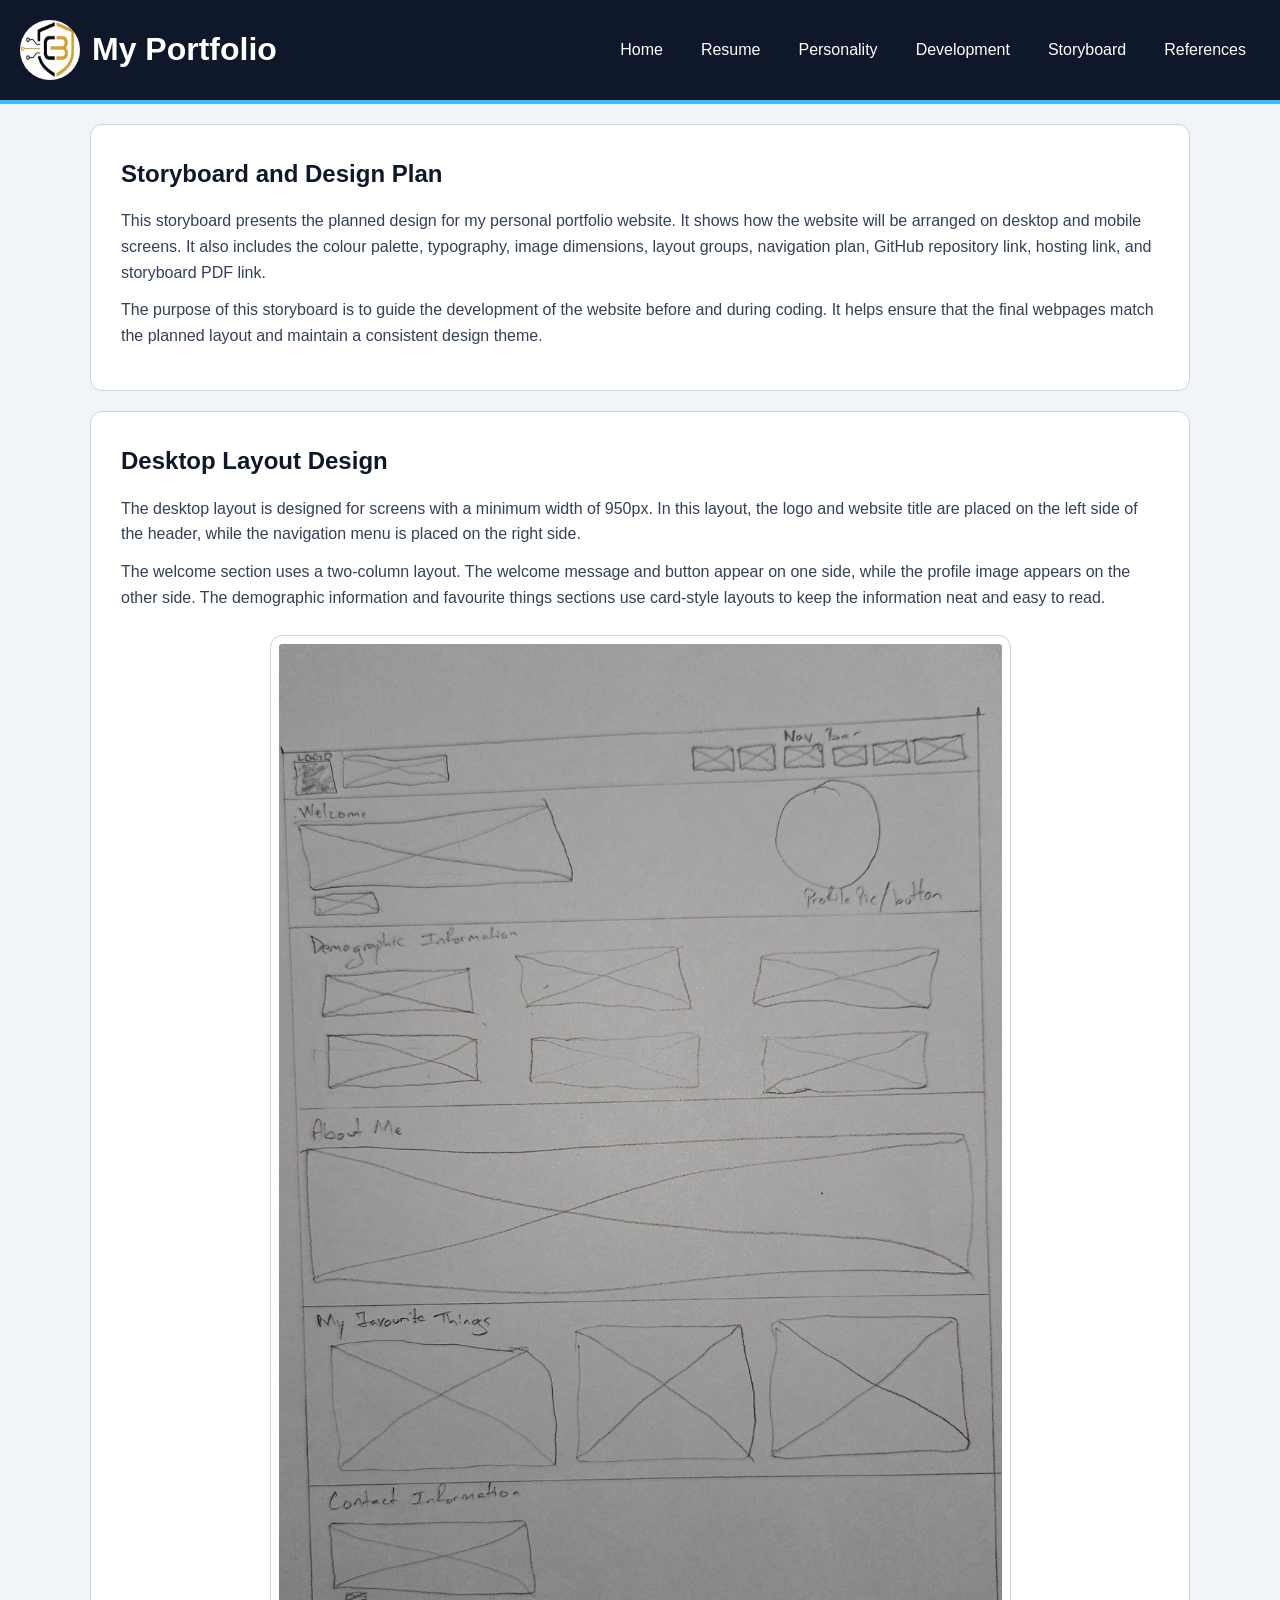
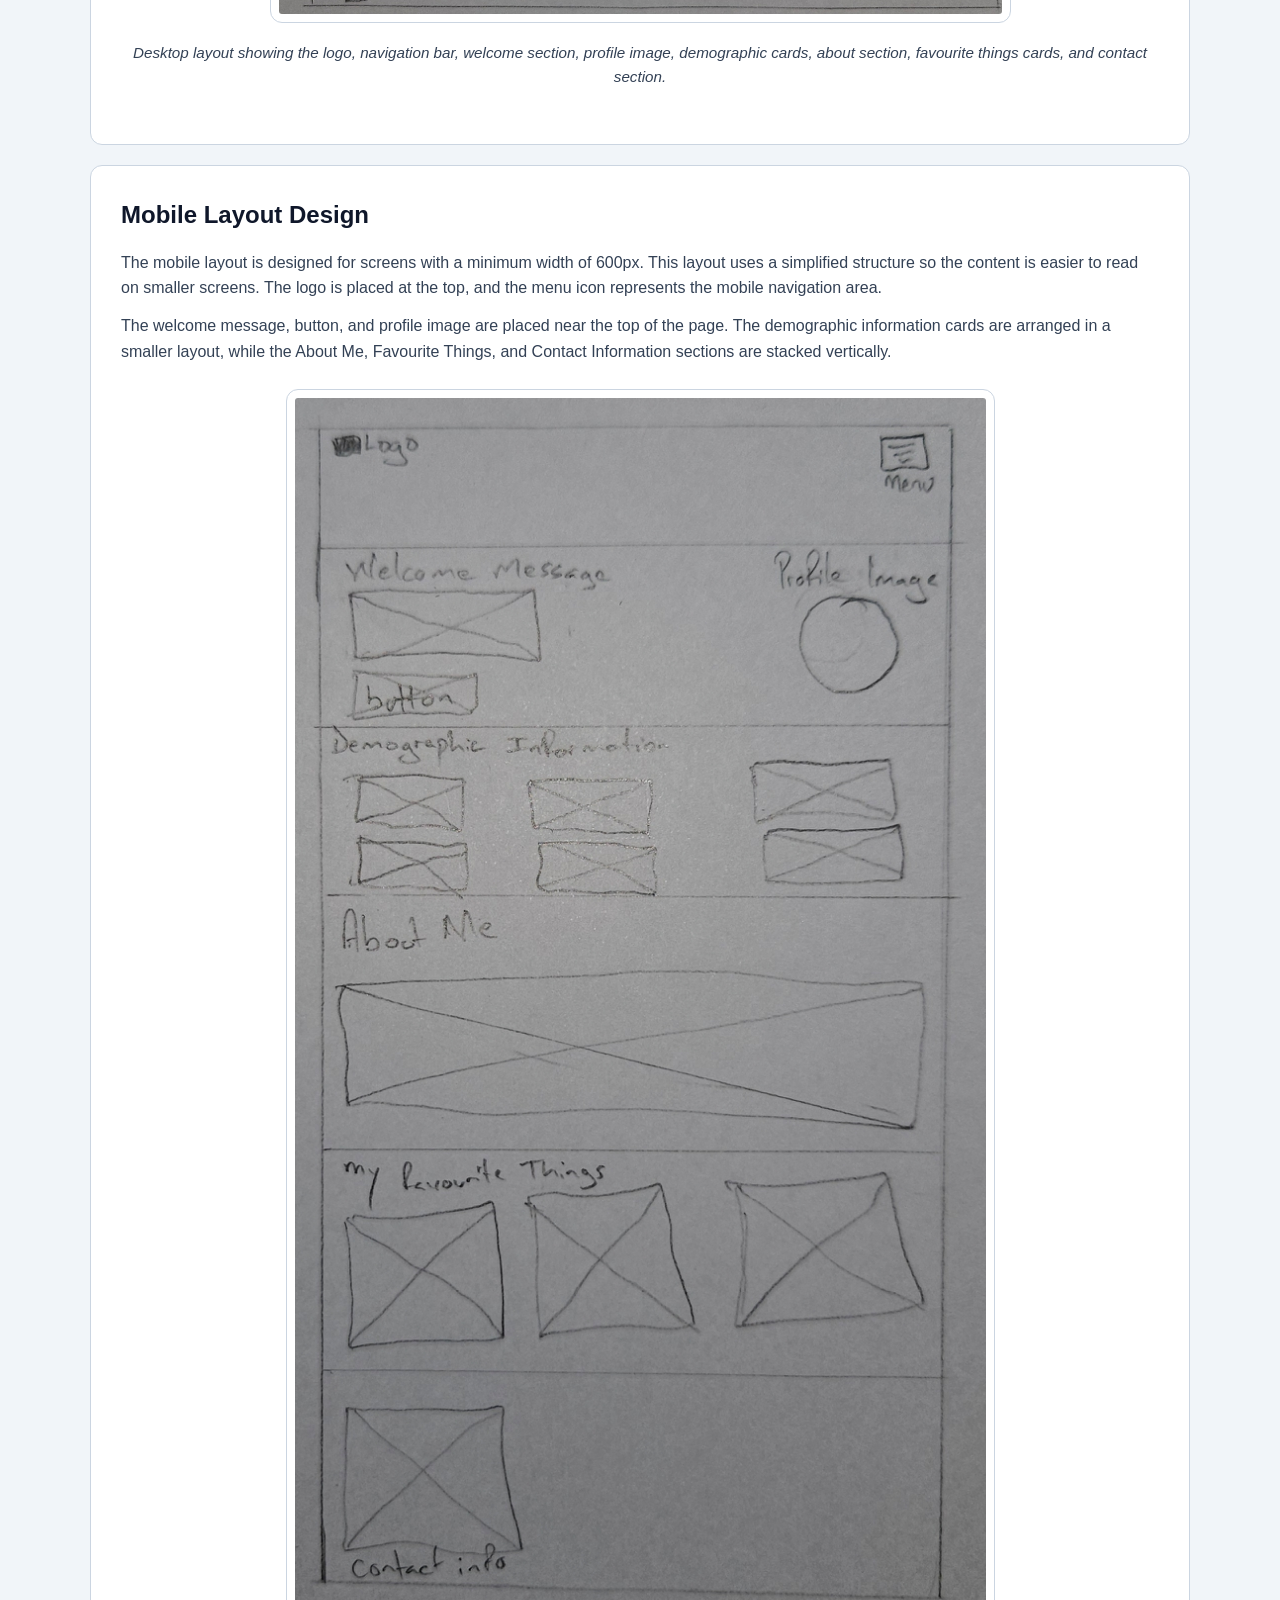
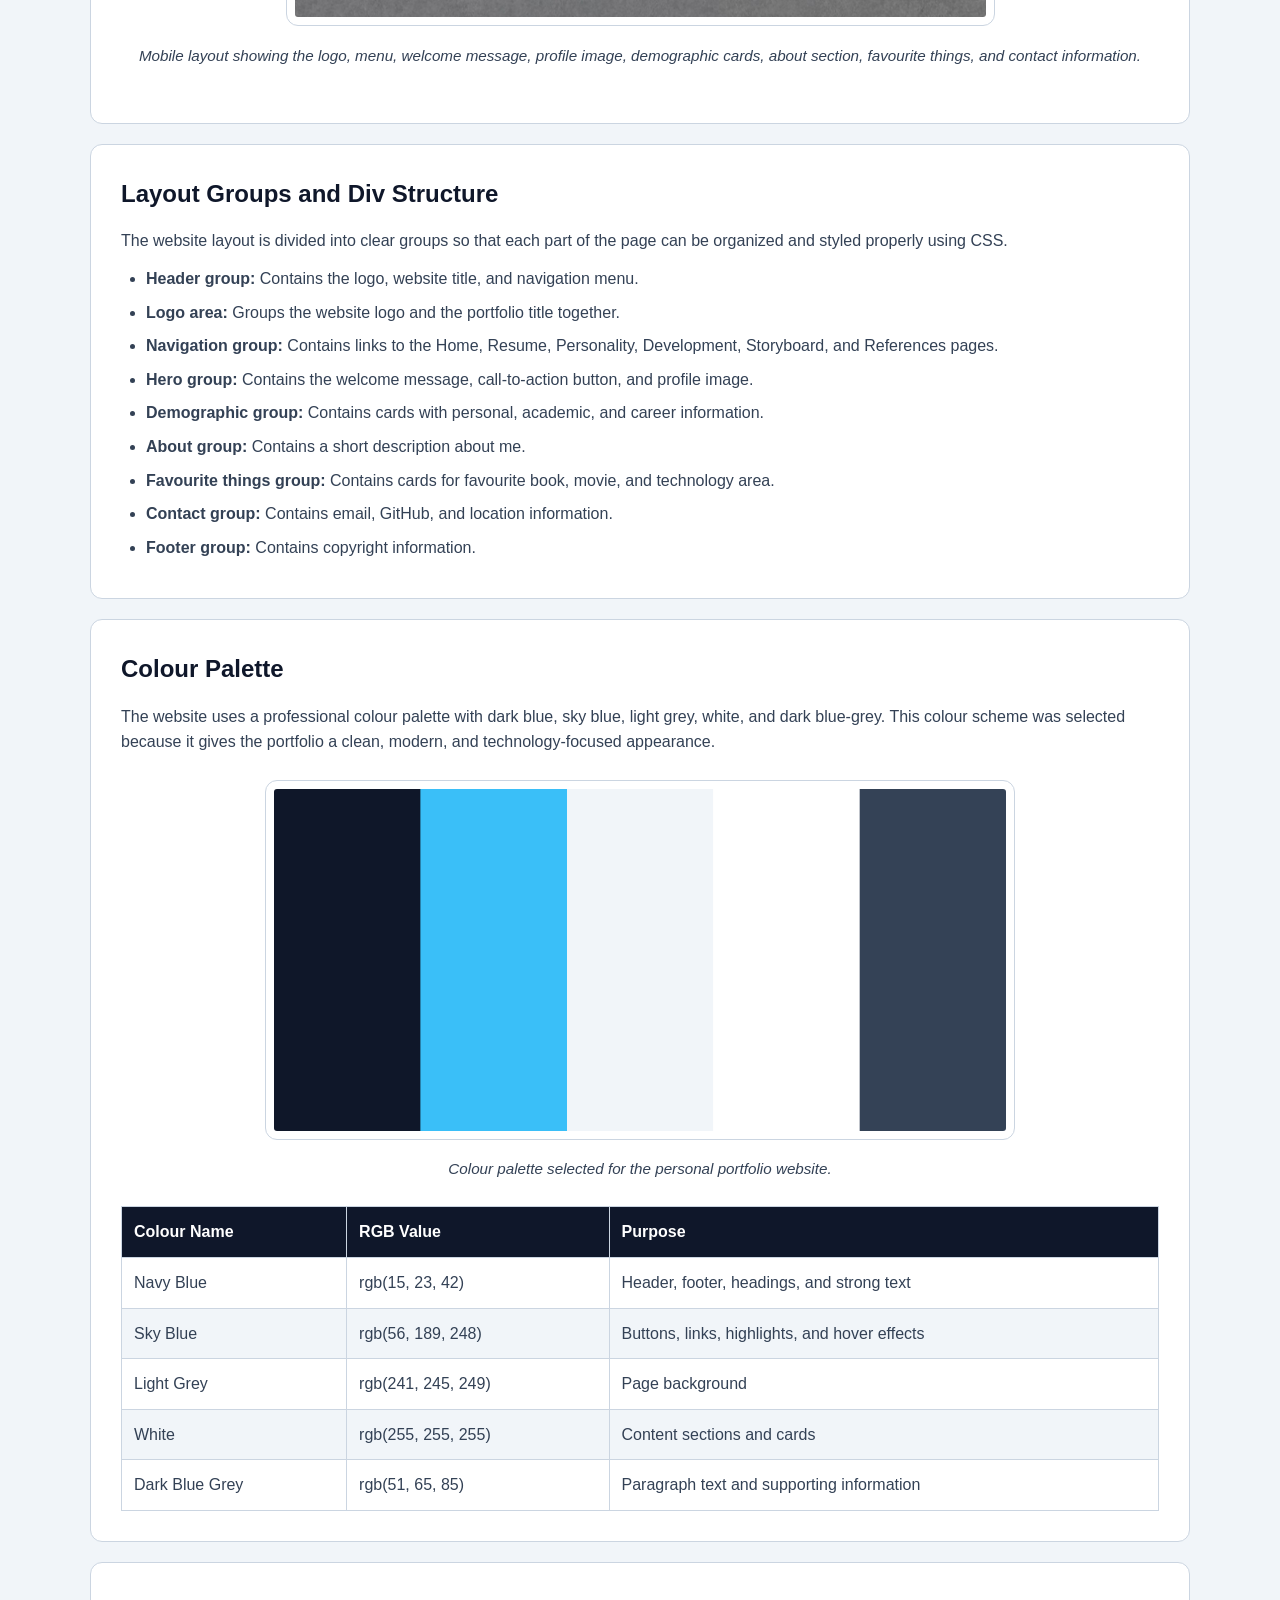
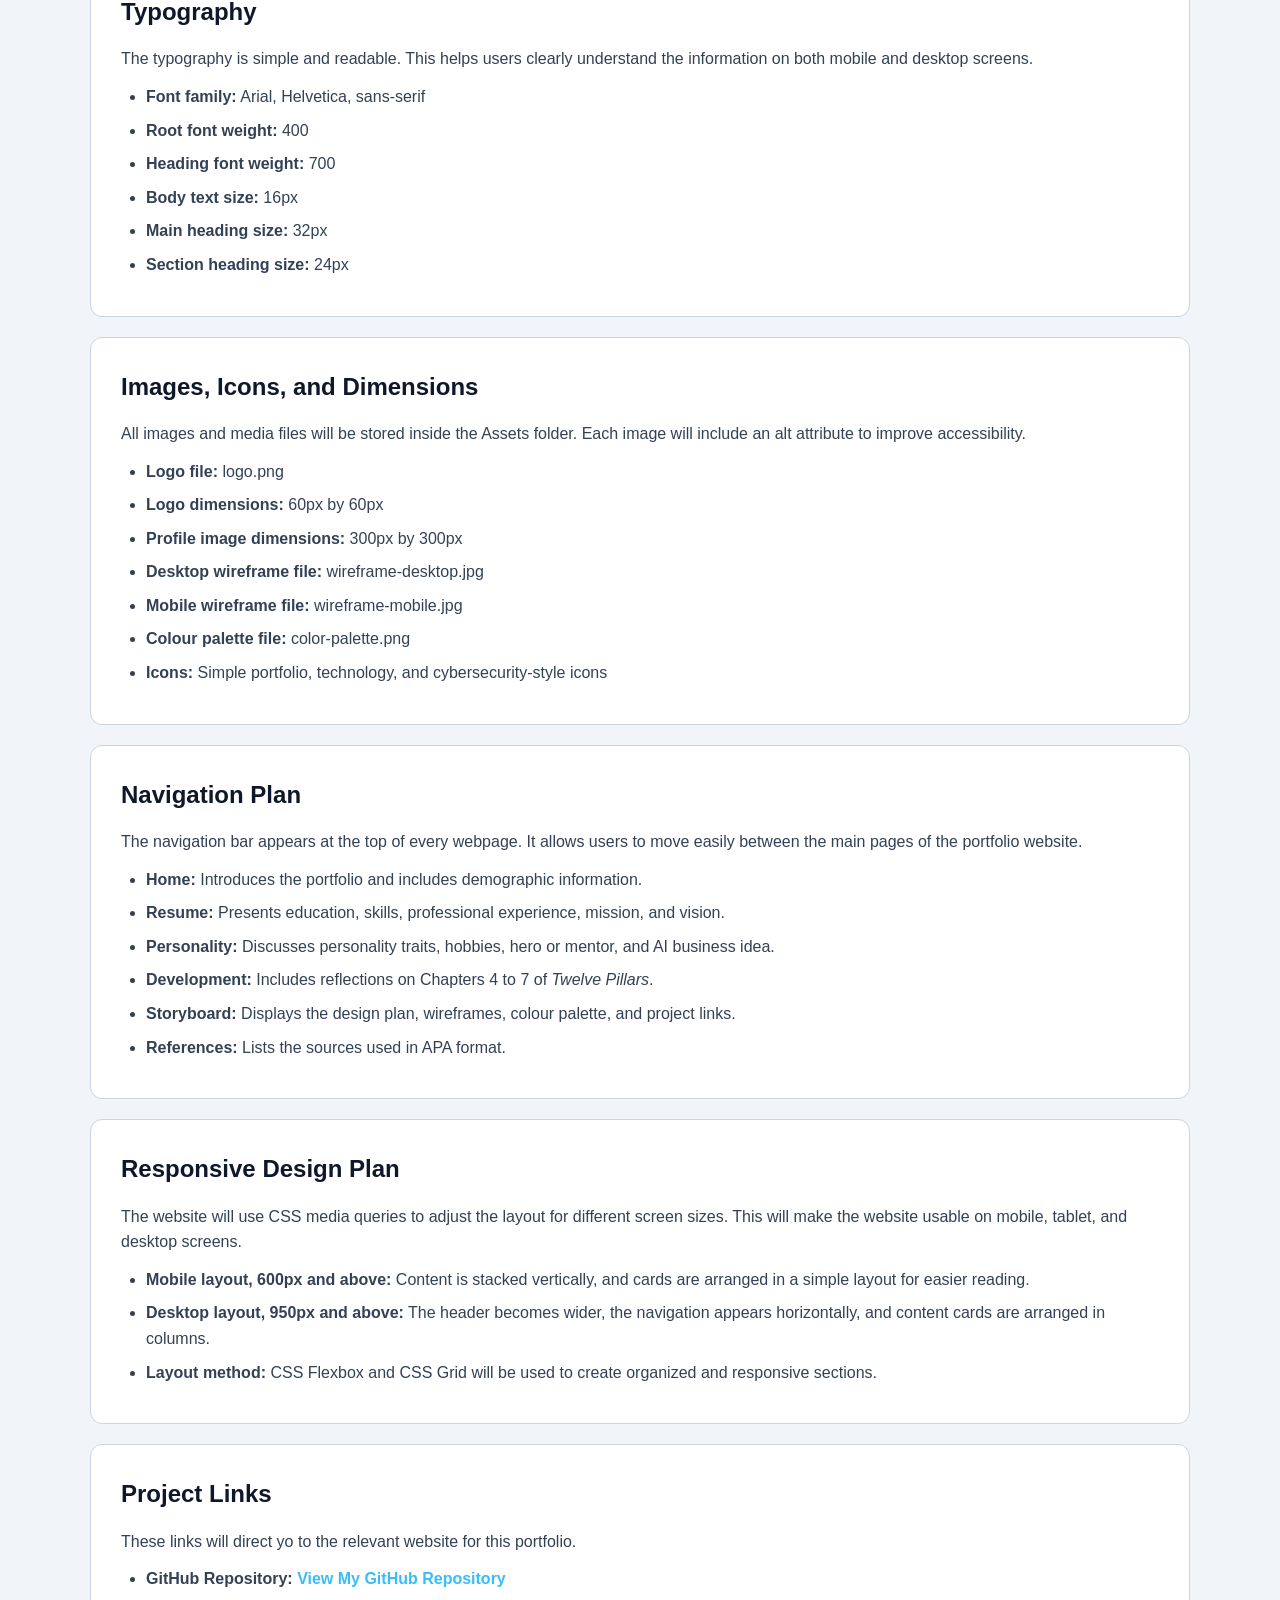
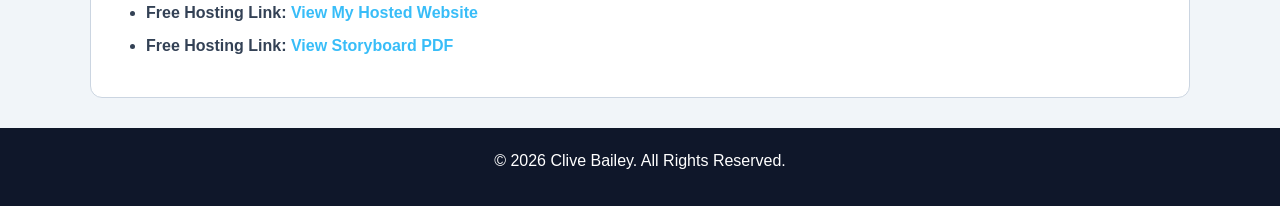
==== storyboard.html @ f5f9f94b "Add files via upload" ====
<!--
    Name: Clive Bailey
    ID: 1403748
    Day/Time of class: Wednesday 5-8
    Module: CIT2011
    Assignment: IA #1.5
-->

<!DOCTYPE html>
<!-- This tells the browser that this document is written in HTML5 -->
<html lang="en">

<head>
    <!-- Sets the character encoding for the webpage -->
    <meta charset="UTF-8">

    <!-- Allows the webpage to adjust properly on mobile and desktop screens -->
    <meta name="viewport" content="width=device-width, initial-scale=1.0">

    <!-- This is the title that appears on the browser tab -->
    <title>Storyboard | My Portfolio</title>

    <!-- Links this HTML file to the external CSS stylesheet -->
    <link rel="stylesheet" href="style.css">
</head>

<body>
    <!-- This header contains the logo, website title, and navigation menu -->
    <header class="site-header">

        <!-- This div groups the logo and portfolio title together -->
        <div class="logo-area">
            <!-- Displays the website logo -->
            <img src="Assets/logo.png" alt="CB portfolio logo" class="logo">

            <!-- Displays the website title -->
            <h1>My Portfolio</h1>
        </div>

        <!-- This navigation bar links to the different pages of the portfolio website -->
        <nav class="navbar">
            <a href="index.html">Home</a>
            <a href="resume.html">Resume</a>
            <a href="personality.html">Personality</a>
            <a href="development.html">Development</a>
            <a href="storyboard.html">Storyboard</a>
            <a href="references.html">References</a>
        </nav>
    </header>

    <!-- This will contain the main content of the storyboard page -->
    <main>

        <!-- This section will introduce the purpose of the storyboard page -->
        <section class="content-section">
            <h2>Storyboard and Design Plan</h2>

            <p>
                This storyboard presents the planned design for my personal portfolio website.
                It shows how the website will be arranged on desktop and mobile screens.
                It also includes the colour palette, typography, image dimensions, layout groups,
                navigation plan, GitHub repository link, hosting link, and storyboard PDF link.
            </p>

            <p>
                The purpose of this storyboard is to guide the development of the website before
                and during coding. It helps ensure that the final webpages match the planned
                layout and maintain a consistent design theme.
            </p>
        </section>

        <!-- This section will display and explains the desktop wireframe -->
        <section class="content-section">
            <h2>Desktop Layout Design</h2>

            <p>
                The desktop layout is designed for screens with a minimum width of 950px.
                In this layout, the logo and website title are placed on the left side of the
                header, while the navigation menu is placed on the right side.
            </p>

            <p>
                The welcome section uses a two-column layout. The welcome message and button
                appear on one side, while the profile image appears on the other side. The
                demographic information and favourite things sections use card-style layouts
                to keep the information neat and easy to read.
            </p>

            <!-- This figure displays the desktop wireframe image -->
            <figure>
                <img src="Assets/wireframe-desktop.jpg" alt="Desktop wireframe layout for the portfolio website">

                <figcaption>
                    Desktop layout showing the logo, navigation bar, welcome section, profile image,
                    demographic cards, about section, favourite things cards, and contact section.
                </figcaption>
            </figure>
        </section>

        <!-- This section will display and explains the mobile wireframe -->
        <section class="content-section">
            <h2>Mobile Layout Design</h2>

            <p>
                The mobile layout is designed for screens with a minimum width of 600px.
                This layout uses a simplified structure so the content is easier to read on
                smaller screens. The logo is placed at the top, and the menu icon represents
                the mobile navigation area.
            </p>

            <p>
                The welcome message, button, and profile image are placed near the top of the
                page. The demographic information cards are arranged in a smaller layout, while
                the About Me, Favourite Things, and Contact Information sections are stacked
                vertically.
            </p>

            <!-- Figure displays the mobile wireframe image -->
            <figure>
                <img src="Assets/wireframe-mobile.jpg" alt="Mobile wireframe layout for the portfolio website">

                <figcaption>
                    Mobile layout showing the logo, menu, welcome message, profile image,
                    demographic cards, about section, favourite things, and contact information.
                </figcaption>
            </figure>
        </section>

        <!-- This section explains the main div and layout groups used in the website -->
        <section class="content-section">
            <h2>Layout Groups and Div Structure</h2>

            <p>
                The website layout is divided into clear groups so that each part of the page
                can be organized and styled properly using CSS.
            </p>

            <ul>
                <li>
                    <strong>Header group:</strong> Contains the logo, website title, and navigation menu.
                </li>

                <li>
                    <strong>Logo area:</strong> Groups the website logo and the portfolio title together.
                </li>

                <li>
                    <strong>Navigation group:</strong> Contains links to the Home, Resume, Personality,
                    Development, Storyboard, and References pages.
                </li>

                <li>
                    <strong>Hero group:</strong> Contains the welcome message, call-to-action button,
                    and profile image.
                </li>

                <li>
                    <strong>Demographic group:</strong> Contains cards with personal, academic, and career information.
                </li>

                <li>
                    <strong>About group:</strong> Contains a short description about me.
                </li>

                <li>
                    <strong>Favourite things group:</strong> Contains cards for favourite book, movie,
                    and technology area.
                </li>

                <li>
                    <strong>Contact group:</strong> Contains email, GitHub, and location information.
                </li>

                <li>
                    <strong>Footer group:</strong> Contains copyright information.
                </li>
            </ul>
        </section>

        <!-- This section will display the colour palette image and explain the colours -->
        <section class="content-section">
            <h2>Colour Palette</h2>

            <p>
                The website uses a professional colour palette with dark blue, sky blue,
                light grey, white, and dark blue-grey. This colour scheme was selected
                because it gives the portfolio a clean, modern, and technology-focused appearance.
            </p>

            <!-- Figure displays the selected colour palette image -->
            <figure>
                <img src="Assets/color-palette.png" alt="Website colour palette showing navy blue, sky blue, light grey, white, and dark blue grey">

                <figcaption>
                    Colour palette selected for the personal portfolio website.
                </figcaption>
            </figure>

            <!-- This table lists the RGB values and purpose of each colour -->
            <table>
                <thead>
                    <tr>
                        <th>Colour Name</th>
                        <th>RGB Value</th>
                        <th>Purpose</th>
                    </tr>
                </thead>

                <tbody>
                    <tr>
                        <td>Navy Blue</td>
                        <td>rgb(15, 23, 42)</td>
                        <td>Header, footer, headings, and strong text</td>
                    </tr>

                    <tr>
                        <td>Sky Blue</td>
                        <td>rgb(56, 189, 248)</td>
                        <td>Buttons, links, highlights, and hover effects</td>
                    </tr>

                    <tr>
                        <td>Light Grey</td>
                        <td>rgb(241, 245, 249)</td>
                        <td>Page background</td>
                    </tr>

                    <tr>
                        <td>White</td>
                        <td>rgb(255, 255, 255)</td>
                        <td>Content sections and cards</td>
                    </tr>

                    <tr>
                        <td>Dark Blue Grey</td>
                        <td>rgb(51, 65, 85)</td>
                        <td>Paragraph text and supporting information</td>
                    </tr>
                </tbody>
            </table>
        </section>

        <!-- This section will explain the font choices used for the website -->
        <section class="content-section">
            <h2>Typography</h2>

            <p>
                The typography is simple and readable. This helps users clearly understand
                the information on both mobile and desktop screens.
            </p>

            <ul>
                <li><strong>Font family:</strong> Arial, Helvetica, sans-serif</li>
                <li><strong>Root font weight:</strong> 400</li>
                <li><strong>Heading font weight:</strong> 700</li>
                <li><strong>Body text size:</strong> 16px</li>
                <li><strong>Main heading size:</strong> 32px</li>
                <li><strong>Section heading size:</strong> 24px</li>
            </ul>
        </section>

        <!-- This section lists the images, icons, and planned dimensions -->
        <section class="content-section">
            <h2>Images, Icons, and Dimensions</h2>

            <p>
                All images and media files will be stored inside the Assets folder.
                Each image will include an alt attribute to improve accessibility.
            </p>

            <ul>
                <li><strong>Logo file:</strong> logo.png</li>
                <li><strong>Logo dimensions:</strong> 60px by 60px</li>
                <li><strong>Profile image dimensions:</strong> 300px by 300px</li>
                <li><strong>Desktop wireframe file:</strong> wireframe-desktop.jpg</li>
                <li><strong>Mobile wireframe file:</strong> wireframe-mobile.jpg</li>
                <li><strong>Colour palette file:</strong> color-palette.png</li>
                <li><strong>Icons:</strong> Simple portfolio, technology, and cybersecurity-style icons</li>
            </ul>
        </section>

        <!-- This section will explain the navigation structure of the website -->
        <section class="content-section">
            <h2>Navigation Plan</h2>

            <p>
                The navigation bar appears at the top of every webpage. It allows users to
                move easily between the main pages of the portfolio website.
            </p>

            <ul>
                <li><strong>Home:</strong> Introduces the portfolio and includes demographic information.</li>
                <li><strong>Resume:</strong> Presents education, skills, professional experience, mission, and vision.</li>
                <li><strong>Personality:</strong> Discusses personality traits, hobbies, hero or mentor, and AI business idea.</li>
                <li><strong>Development:</strong> Includes reflections on Chapters 4 to 7 of <em>Twelve Pillars</em>.</li>
                <li><strong>Storyboard:</strong> Displays the design plan, wireframes, colour palette, and project links.</li>
                <li><strong>References:</strong> Lists the sources used in APA format.</li>
            </ul>
        </section>

        <!-- This section explains how the website will respond on different screen sizes -->
        <section class="content-section">
            <h2>Responsive Design Plan</h2>

            <p>
                The website will use CSS media queries to adjust the layout for different
                screen sizes. This will make the website usable on mobile, tablet, and desktop screens.
            </p>

            <ul>
                <li>
                    <strong>Mobile layout, 600px and above:</strong> Content is stacked vertically,
                    and cards are arranged in a simple layout for easier reading.
                </li>

                <li>
                    <strong>Desktop layout, 950px and above:</strong> The header becomes wider,
                    the navigation appears horizontally, and content cards are arranged in columns.
                </li>

                <li>
                    <strong>Layout method:</strong> CSS Flexbox and CSS Grid will be used to create
                    organized and responsive sections.
                </li>
            </ul>
        </section>

        <!-- This section includes the required project links -->
        <section class="content-section">
            <h2>Project Links</h2>

            <p>
                These links will direct yo to the relevant website for this portfolio.
            </p>

            <ul>
                <li>
                    <strong>GitHub Repository:</strong>
                    <a href="https://github.com/cbai-tech/-cbailey_1403748_utech-" target="_blank">View My GitHub Repository</a>
                </li>

                <li>
                    <strong>Free Hosting Link:</strong>
                    <a href="https://cbai-tech.github.io/-cbailey_1403748_utech-/" target="_blank">View My Hosted Website</a>
                </li>

                <li>
                    <strong>Free Hosting Link:</strong>
                    <a href="../Assets/storyboard-1403748.pdf" target="_blank">View Storyboard PDF</a>
                </li>
            </ul>

        </section>

    </main>

    <!-- Footer: This appears at the bottom of the page and contains copyright details -->
    <footer>
        <p>&copy; 2026 Clive Bailey. All Rights Reserved.</p>
    </footer>

</body>
</html>
---- style.css ----
/*
    Name: Clive Bailey
    ID: 1403748
    Day/Time of class: Wednesday 5-8
    Module: CIT2011
    Assignment: IA #1 CSS
*/

/* 
   Main stylesheet for the portfolio website.
   This file will control the colours, spacing, layout, responsiveness, and simple animations.
*/

/* CSS variables for consistent colours and fonts */
:root {
    --primary-color: rgb(15, 23, 42);
    --accent-color: rgb(56, 189, 248);
    --background-color: rgb(241, 245, 249);
    --card-color: rgb(255, 255, 255);
    --text-color: rgb(51, 65, 85);
    --border-color: rgb(203, 213, 225);
    --font-main: Arial, Helvetica, sans-serif;
}

/* Removes default browser spacing */
* {
    margin: 0;
    padding: 0;
    box-sizing: border-box;
}

/* General page styling */
body {
    font-family: var(--font-main);
    background-color: var(--background-color);
    color: var(--text-color);
    line-height: 1.6;
}

/* Makes images responsive */
img {
    max-width: 100%;
    height: auto;
}

/* General link styling */
a {
    color: var(--accent-color);
    text-decoration: none;
}

/* Hover pseudo-class for links */
a:hover {
    text-decoration: underline;
}

/* Focus pseudo-class for accessibility */
a:focus {
    outline: 3px solid var(--accent-color);
    outline-offset: 3px;
}

/* Header area */
.site-header {
    background-color: var(--primary-color);
    color: white;
    padding: 20px;
    border-bottom: 4px solid var(--accent-color);
}

/* Logo and title group */
.logo-area {
    display: flex;
    align-items: center;
    justify-content: center;
    gap: 12px;
    margin-bottom: 15px;
}

/* Logo image */
.logo {
    width: 60px;
    height: 60px;
    border-radius: 50%;
}

/* Navigation menu */
.navbar {
    display: flex;
    flex-direction: column;
    align-items: center;
    gap: 10px;
}

/* Navigation links */
.navbar a {
    color: white;
    padding: 10px 14px;
    border-radius: 8px;
    transition: background-color 0.3s ease;
}

/* Navigation hover effect */
.navbar a:hover {
    background-color: var(--accent-color);
    color: var(--primary-color);
    text-decoration: none;
}

/* Main page container */
main {
    width: 90%;
    max-width: 1100px;
    margin: 20px auto;
}

/* General content box */
.content-section,
.hero-section {
    background-color: var(--card-color);
    padding: 25px;
    margin-bottom: 20px;
    border: 1px solid var(--border-color);
    border-radius: 12px;
}

/* Section headings */
h2 {
    color: var(--primary-color);
    margin-bottom: 15px;
}

/* Smaller headings */
h3 {
    color: var(--primary-color);
    margin-bottom: 10px;
}

/* Paragraph spacing */
p {
    margin-bottom: 12px;
}

/* Lists */
ul,
ol {
    margin-left: 25px;
    margin-top: 10px;
}

/* List items */
li {
    margin-bottom: 8px;
}

/* Home page hero section */
.hero-section {
    display: flex;
    flex-direction: column;
    gap: 25px;
    align-items: center;
    text-align: center;
}

/* Profile image */
.hero-image img {
    width: 280px;
    height: 280px;
    object-fit: contain;
    border-radius: 80%;
    border: 4px solid var(--accent-color);
}

/* Used to align the image and text to the right*/
.hero-image {
    display: flex;
    flex-direction: column;
    align-items: center;
}

/* Button-style link */
.button-link {
    display: inline-block;
    background-color: var(--accent-color);
    color: var(--primary-color);
    padding: 12px 18px;
    border-radius: 8px;
    font-weight: bold;
    margin-top: 10px;
    transition: transform 0.3s ease;
}

/* Button hover animation */
.button-link:hover {
    transform: translateY(-3px);
    text-decoration: none;
}

/* Grid for cards */
.info-grid,
.card-container {
    display: grid;
    grid-template-columns: 1fr;
    gap: 15px;
}

/* Card styling */
.info-card,
.favourite-card,
.trait-card,
.resume-item,
.layout-box,
.wireframe-card {
    background-color: var(--background-color);
    padding: 18px;
    border: 1px solid var(--border-color);
    border-radius: 10px;
}

/* Simple hover animation for cards */
.info-card:hover,
.favourite-card:hover,
.trait-card:hover,
.resume-item:hover,
.layout-box:hover {
    transform: translateY(-4px);
    transition: transform 0.3s ease;
}

/* Resume header */
.resume-header {
    text-align: center;
    background-color: var(--primary-color);
    color: white;
}

/* Makes resume header heading white */
.resume-header h2 {
    color: white;
}

/* Blockquote styling */
blockquote {
    background-color: var(--background-color);
    border-left: 5px solid var(--accent-color);
    padding: 15px;
    margin: 20px 0;
    font-style: italic;
}

/* Table styling */
table {
    width: 100%;
    border-collapse: collapse;
    margin-top: 15px;
}

/* Table cells */
th,
td {
    border: 1px solid var(--border-color);
    padding: 12px;
    text-align: left;
}

/* Table heading */
th {
    background-color: var(--primary-color);
    color: white;
}

/* Storyboard wireframe boxes */
.wire-box {
    border: 2px dashed var(--primary-color);
    padding: 15px;
    margin: 10px;
    text-align: center;
    border-radius: 8px;
    background-color: white;
}

/* Mobile wireframe layout */
.mobile-wireframe {
    display: flex;
    flex-direction: column;
}

/* Desktop wireframe layout */
.desktop-wireframe {
    display: grid;
    grid-template-columns: 1fr;
    gap: 10px;
}

/* Footer */
footer {
    background-color: var(--primary-color);
    color: white;
    text-align: center;
    padding: 20px;
    margin-top: 30px;
}

/* Responsive layout for 600px and above */
@media screen and (min-width: 600px) {
    .navbar {
        flex-direction: row;
        flex-wrap: wrap;
        justify-content: center;
    }

    .info-grid,
    .card-container {
        grid-template-columns: repeat(2, 1fr);
    }
}

/* Responsive layout for 950px and above */
@media screen and (min-width: 950px) {
    .site-header {
        display: flex;
        justify-content: space-between;
        align-items: center;
    }

    .logo-area {
        margin-bottom: 0;
    }

    .hero-section {
        flex-direction: row;
        text-align: left;
        justify-content: space-between;
    }

    .hero-text,
    .hero-image {
        flex: 1;
    }

    .info-grid,
    .card-container {
        grid-template-columns: repeat(3, 1fr);
    }

    .desktop-wireframe {
        grid-template-columns: repeat(3, 1fr);
    }

    .header-box,
    .footer-box {
        grid-column: 1 / 4;
    }

    .hero-left {
        grid-column: 1 / 3;
    }

    .hero-right {
        grid-column: 3 / 4;
    }
}


/* STORYBOARD PAGE STYLING (Added last) */


/* Styles the main storyboard content sections */
.content-section {
    background-color: var(--card-color);
    padding: 25px;
    margin-bottom: 20px;
    border: 1px solid var(--border-color);
    border-radius: 12px;
}

/* This will add neat/organized spacing to each storyboard section heading */
.content-section h2 {
    color: var(--primary-color);
    margin-bottom: 15px;
}

/* This will style the smaller headings inside the storyboard sections */
.content-section h3 {
    color: var(--primary-color);
    margin-bottom: 10px;
}

/* This will control the paragraph spacing inside the storyboard sections */
.content-section p {
    margin-bottom: 12px;
}

/* Used to style unordered lists used for my storyboard explanations */
.content-section ul {
    margin-left: 25px;
    margin-top: 10px;
}

/* Used to add spacing between the listed items */
.content-section li {
    margin-bottom: 8px;
}

/* STORYBOARD IMAGE STYLING */

/* Style the figures that hold wireframe and colour palette images */
figure {
    margin: 25px 0;
    text-align: center;
}

/* Styles all images inside storyboard figures */
figure img {
    max-width: 100%;
    height: auto;
    border: 1px solid var(--border-color);
    border-radius: 12px;
    background-color: white;
    padding: 8px;
}

/* Makes the wireframe images easier to view */
figure img[src*="wireframe"] {
    max-width: 850px;
}

/* Makes the colour palette image fit properly on the page */
figure img[src*="color-palette"] {
    max-width: 500px;
}

/* Styles the caption that is below the storyboard images */
figcaption {
    margin-top: 10px;
    font-size: 0.95rem;
    color: var(--text-color);
    font-style: italic;
}


/* COLOUR PALETTE TABLE */

/* Styles the storyboard colour palette table */
table {
    width: 100%;
    border-collapse: collapse;
    margin-top: 20px;
    background-color: white;
}

/* Styles table heading and table data cells */
th,
td {
    border: 1px solid var(--border-color);
    padding: 12px;
    text-align: left;
}

/* Styles the table heading row */
th {
    background-color: var(--primary-color);
    color: white;
}

/* Adds a light background to every even table row */
tr:nth-child(even) {
    background-color: var(--background-color);
}


/* STORYBOARD LAYOUT GROUPS */


/* Styles the layout group explanation boxes */
.layout-box {
    background-color: var(--background-color);
    padding: 18px;
    border: 1px solid var(--border-color);
    border-radius: 10px;
    margin-top: 15px;
}

/* Adds hover effect to layout boxes */
.layout-box:hover {
    transform: translateY(-4px);
    transition: transform 0.3s ease;
}


/* Project links section */


/* Makes project links cleaner and easier to read */
.content-section a {
    color: var(--accent-color);
    font-weight: bold;
}

/* Adds hover effect to storyboard links */
.content-section a:hover {
    color: var(--primary-color);
    text-decoration: underline;
}

/* Focus effect for keyboard accessibility */
.content-section a:focus {
    outline: 3px solid var(--accent-color);
    outline-offset: 3px;
}

/* Deals with the responsiveness for mobile */

/* Adjusts storyboard layout for screens 600px and wider */
@media screen and (min-width: 600px) {
    figure img[src*="wireframe"] {
        max-width: 750px;
    }

    figure img[src*="color-palette"] {
        max-width: 650px;
    }
}


/* Deals with the responsiveness for desktop */


/* Adjusts storyboard layout for desktop screens 950px and wider */
@media screen and (min-width: 950px) {
    figure img[src*="wireframe"] {
        max-width: 900px;
    }

    figure img[src*="color-palette"] {
        max-width: 750px;
    }

    .content-section {
        padding: 30px;
    }
}
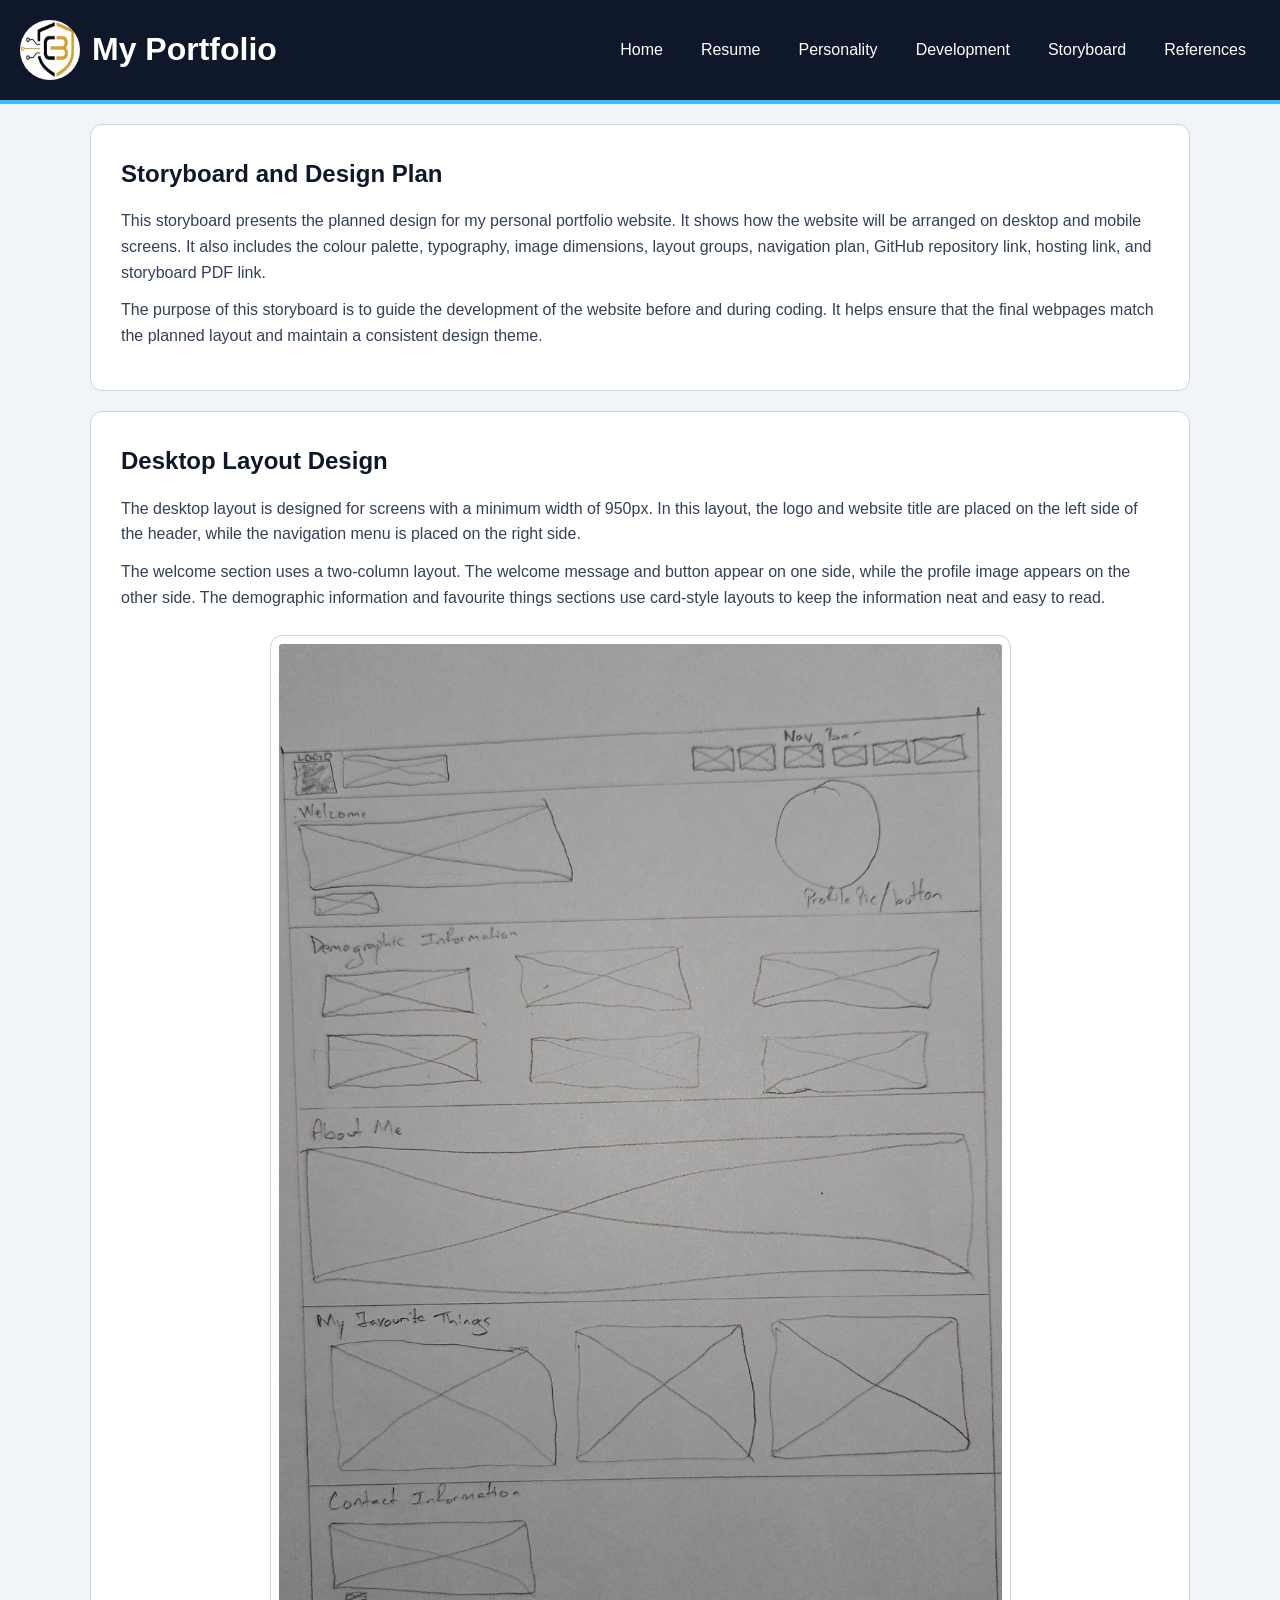
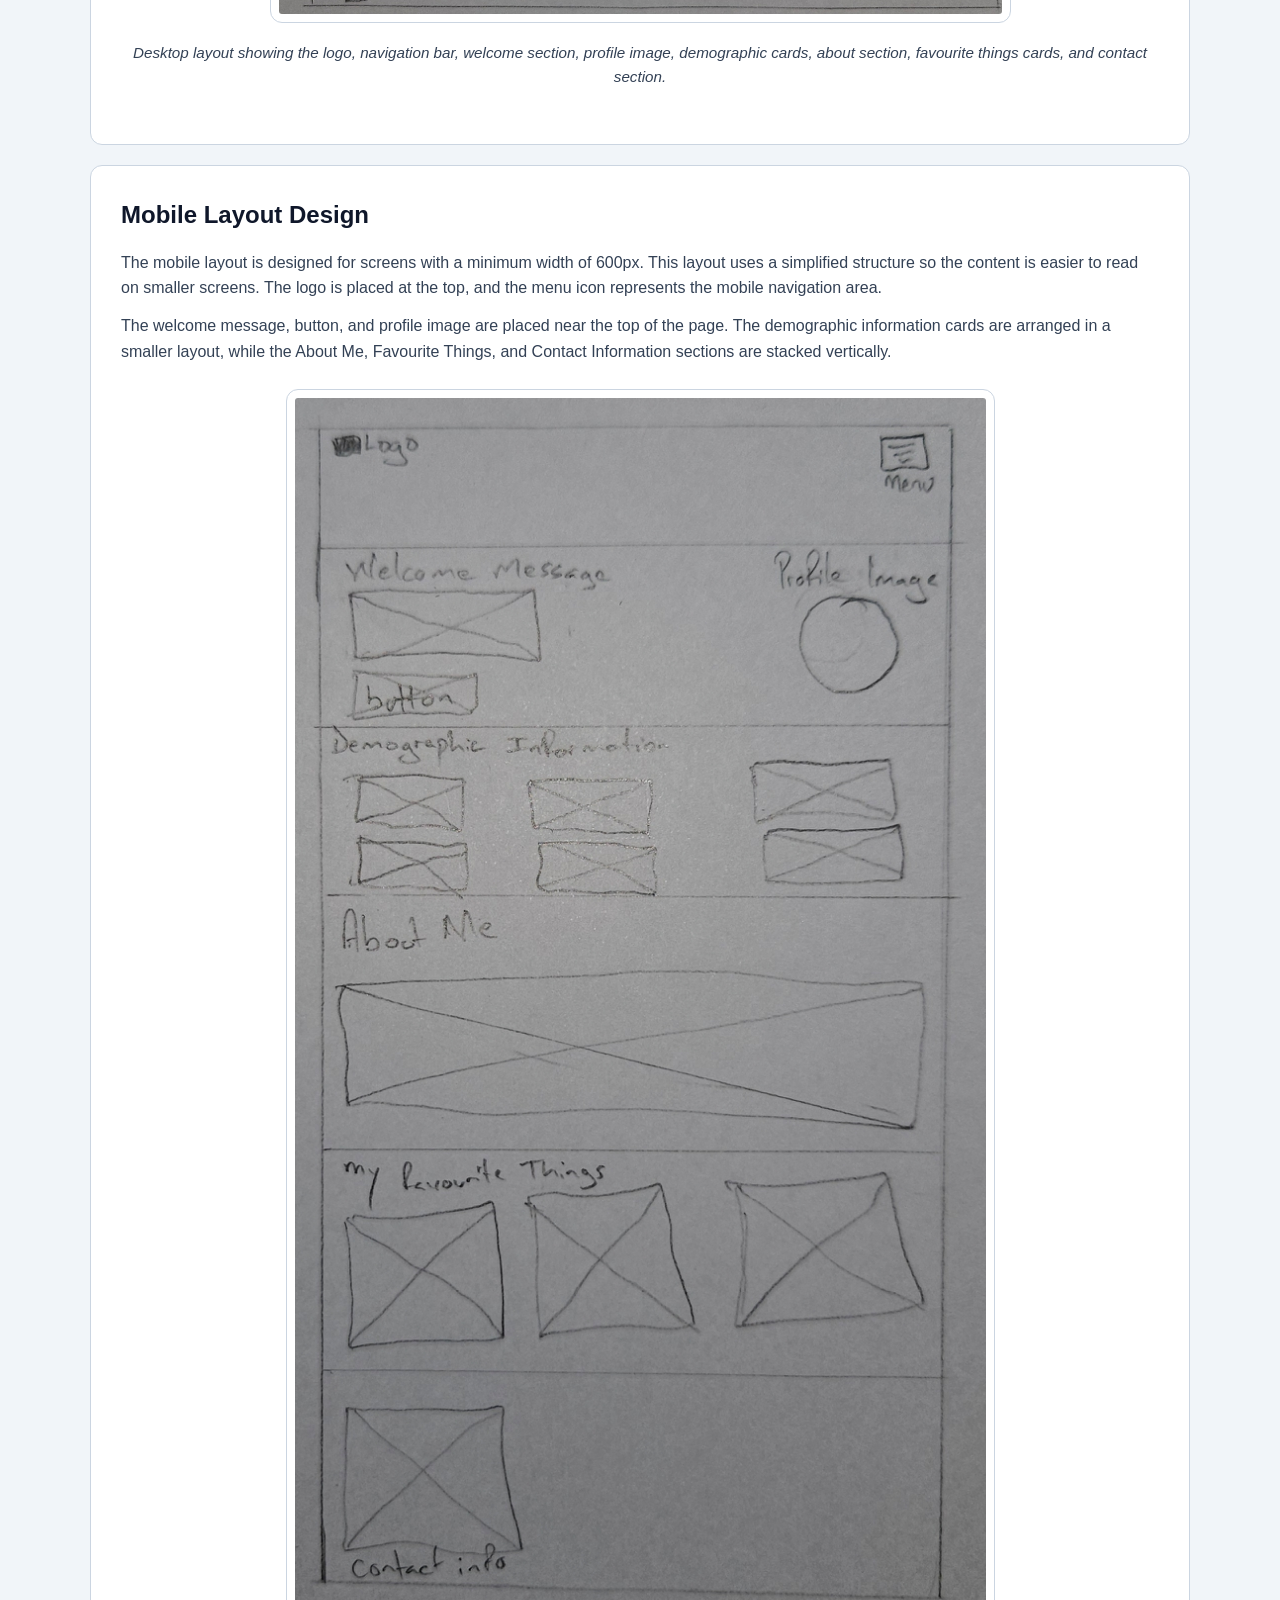
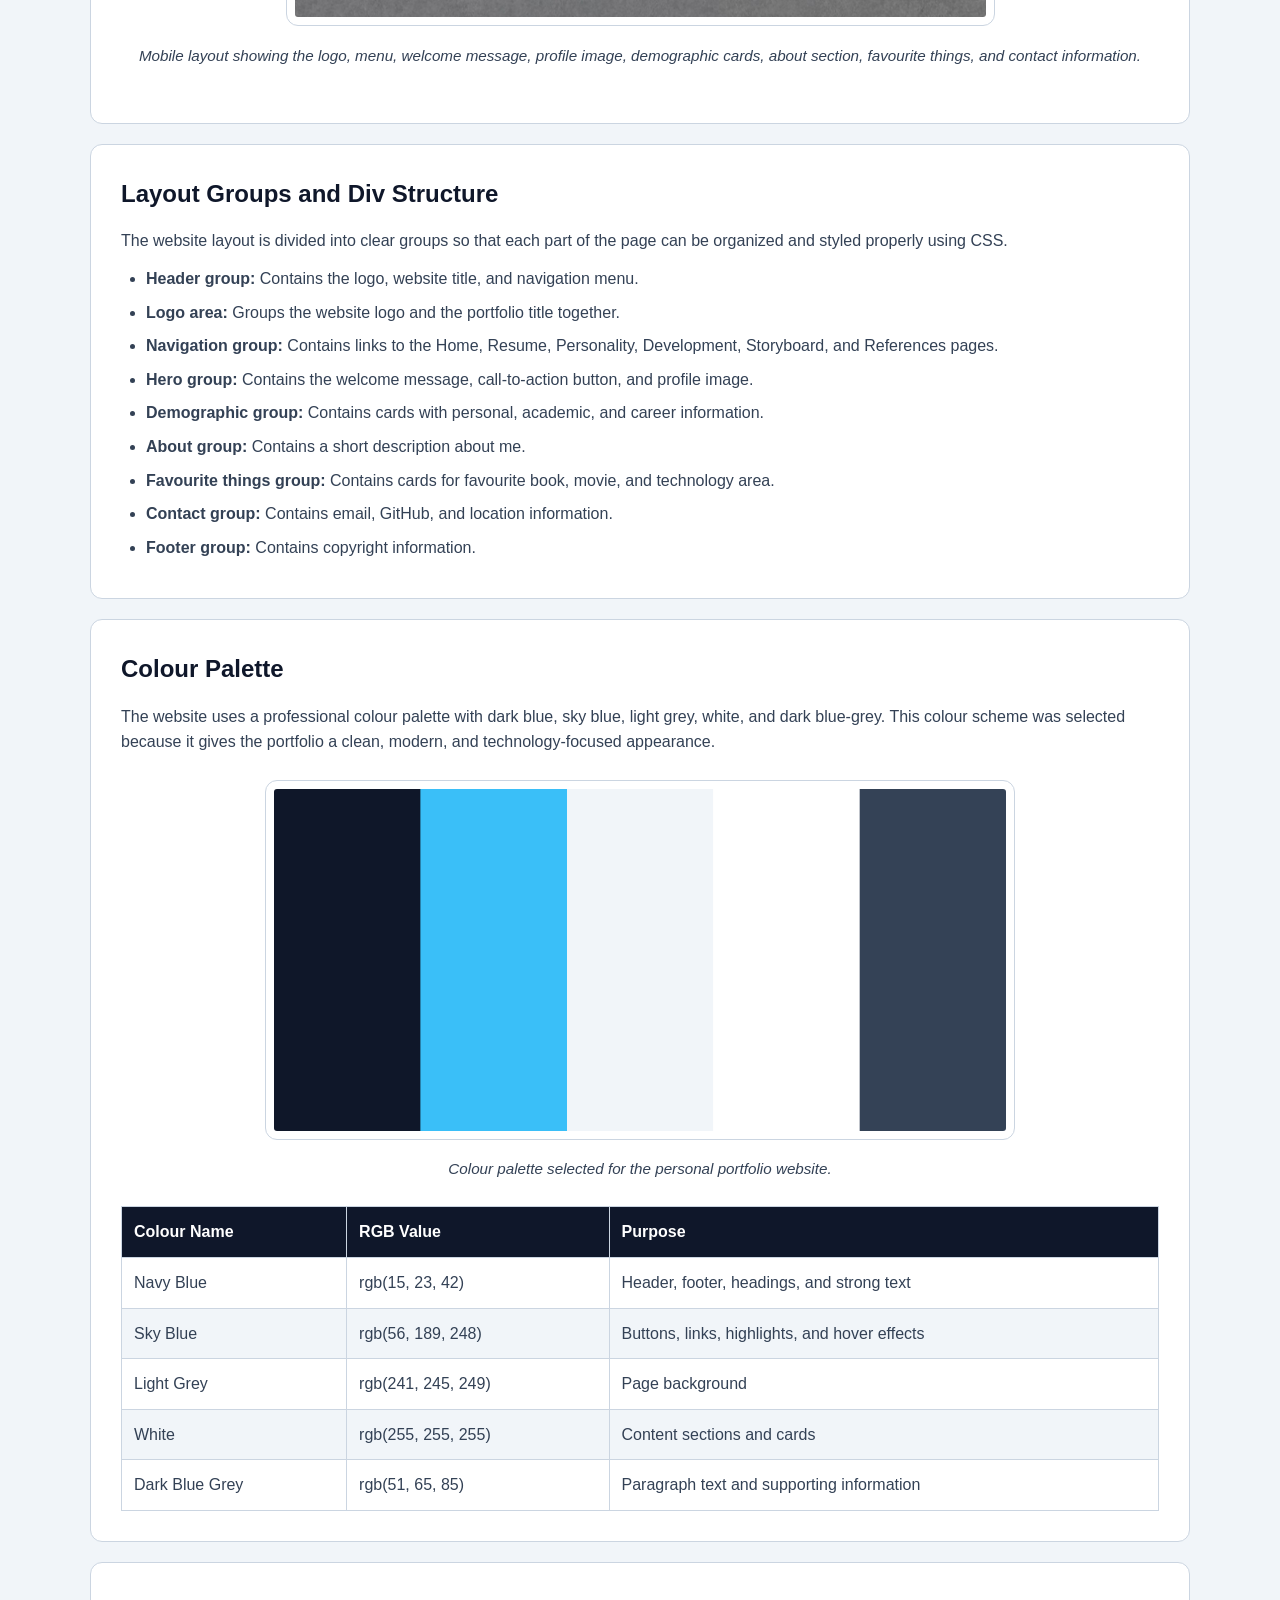
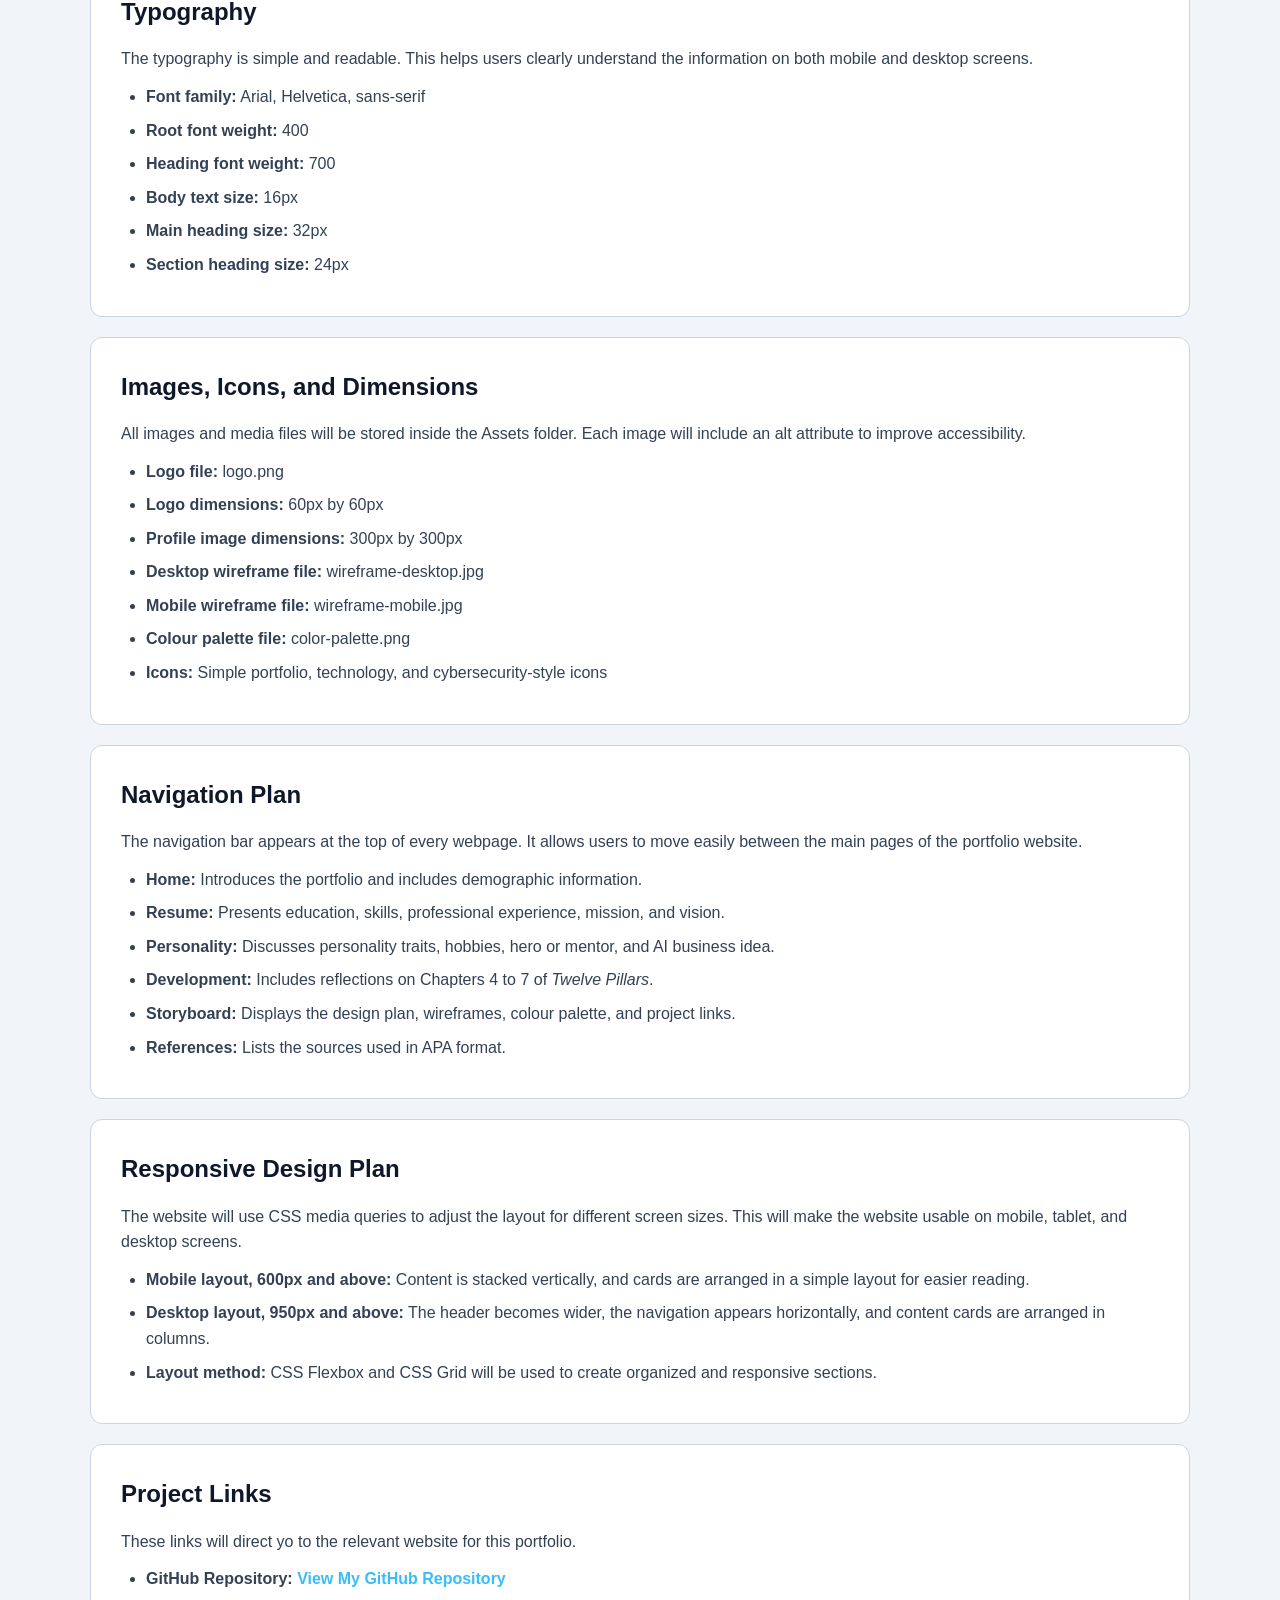
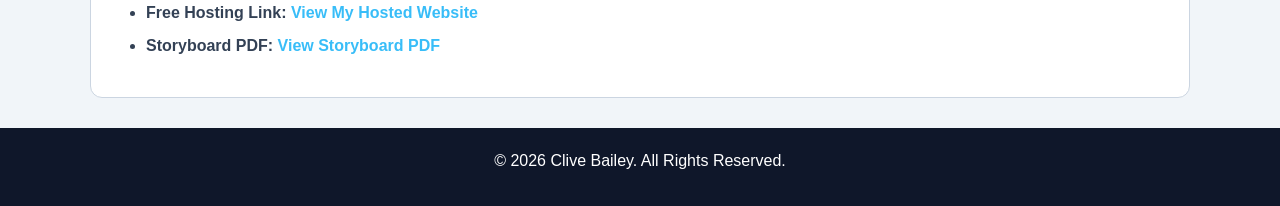
==== commit fd6a5a86: "Update storyboard.html" ====
--- a/storyboard.html
+++ b/storyboard.html
@@ -336,17 +336,17 @@
             <ul>
                 <li>
                     <strong>GitHub Repository:</strong>
-                    <a href="https://github.com/cbai-tech/-cbailey_1403748_utech-" target="_blank">View My GitHub Repository</a>
+                    <a href="https://github.com/cbai-tech/cbailey_1403748_utech-" target="_blank">View My GitHub Repository</a>
                 </li>
 
                 <li>
                     <strong>Free Hosting Link:</strong>
-                    <a href="https://cbai-tech.github.io/-cbailey_1403748_utech-/" target="_blank">View My Hosted Website</a>
-                </li>
-
-                <li>
-                    <strong>Free Hosting Link:</strong>
-                    <a href="../Assets/storyboard-1403748.pdf" target="_blank">View Storyboard PDF</a>
+                    <a href="https://cbai-tech.github.io/cbailey_1403748_utech-/index.html" target="_blank">View My Hosted Website</a>
+                </li>
+
+                <li>
+                    <strong>Storyboard PDF:</strong>
+                    <a href="Assets/storyboard-1403748.pdf" target="_blank">View Storyboard PDF</a>
                 </li>
             </ul>
 
@@ -360,4 +360,4 @@
     </footer>
 
 </body>
-</html>+</html>
